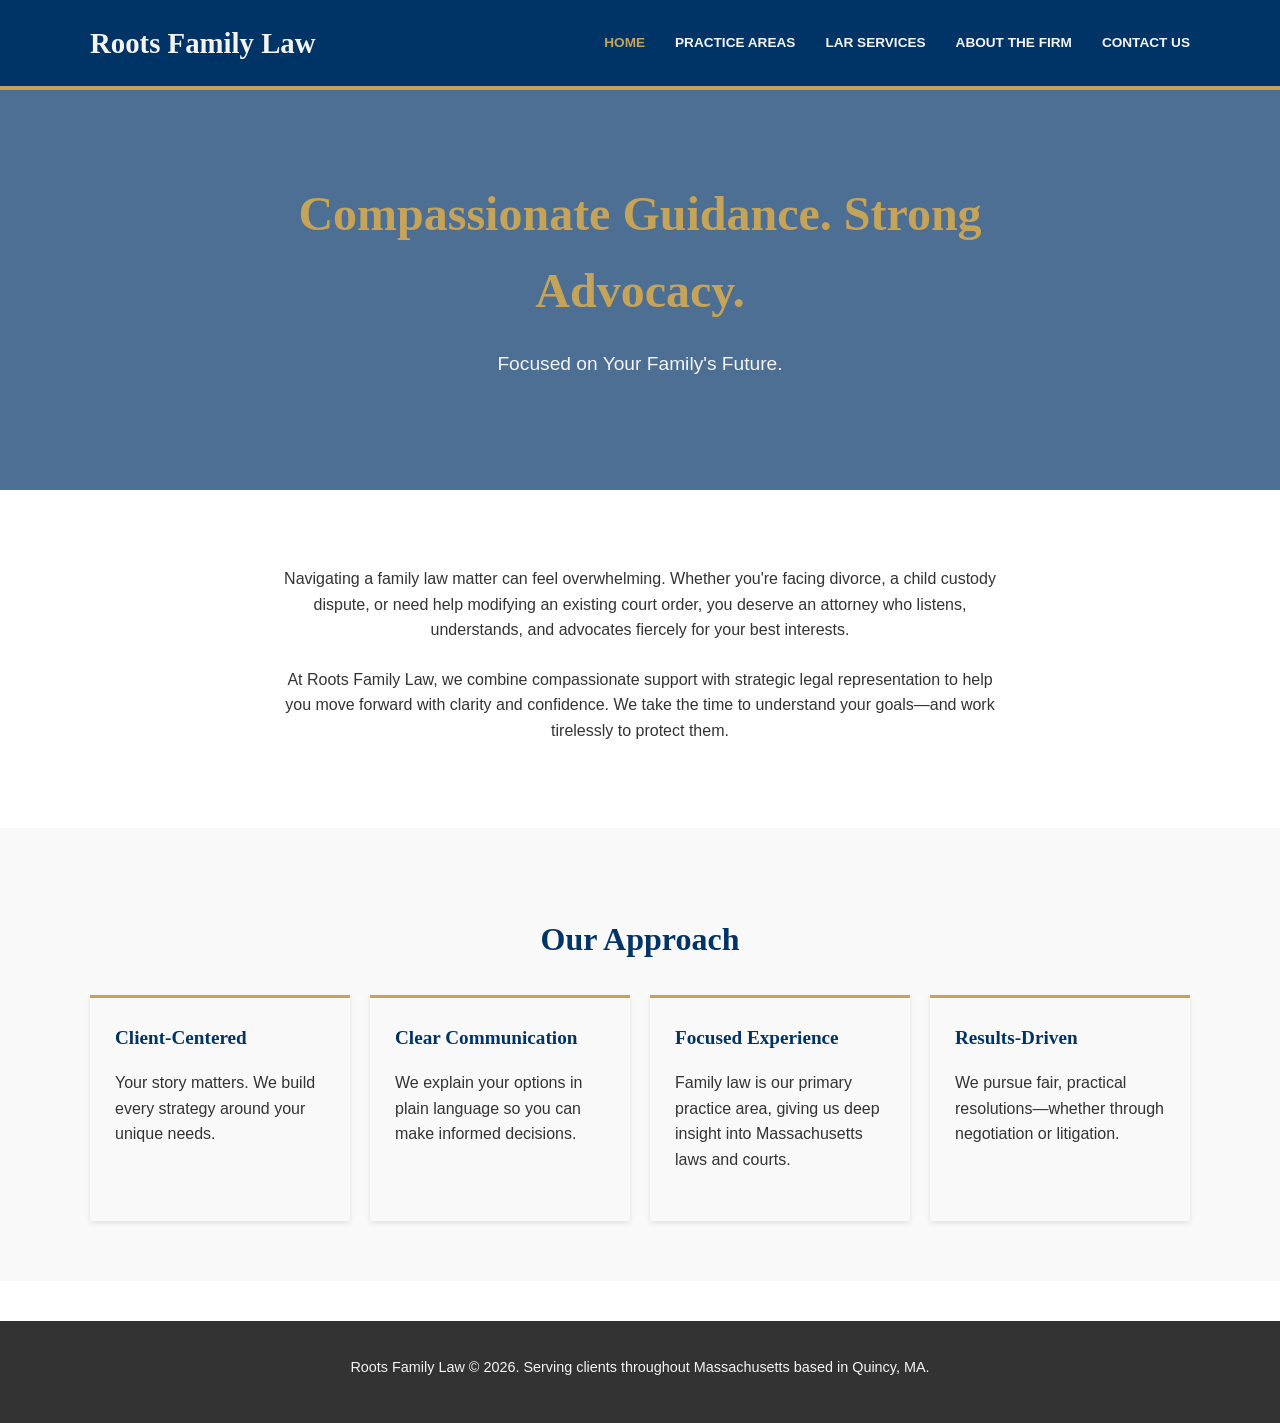
==== index.html @ 4e7e63ba "Add files via upload" ====
<!DOCTYPE html>
<html lang="en">
<head>
    <meta charset="UTF-8">
    <meta name="viewport" content="width=device-width, initial-scale=1.0">
    <title>Roots Family Law | Compassionate Family Law Attorneys in Quincy, MA</title>
    <link rel="stylesheet" href="style.css">
</head>
<body>
    <header>
        <div class="header-content">
            <div class="branding">
                <h1>Roots Family Law</h1>
            </div>
            <input type="checkbox" id="nav-toggle" class="nav-toggle">
            <label for="nav-toggle" class="hamburger">
                <span></span>
                <span></span>
                <span></span>
            </label>
            <nav class="nav-menu">
                <a href="index.html" class="current">Home</a>
                <a href="practice-areas.html">Practice Areas</a>
                <a href="lar.html">LAR Services</a>
                <a href="about.html">About the Firm</a>
                <a href="contact.html">Contact Us</a>
            </nav>
        </div>
    </header>

    <!-- Hero Section with Image -->
    <section class="hero home-hero">
        <div class="hero-content">
            <h1>Compassionate Guidance. Strong Advocacy.</h1>
            <p>Focused on Your Family's Future.</p>
        </div>
    </section>

    <!-- Introduction -->
    <section class="intro-text">
        <div class="container">
            <p>Navigating a family law matter can feel overwhelming. Whether you're facing divorce, a child custody dispute, or need help modifying an existing court order, you deserve an attorney who listens, understands, and advocates fiercely for your best interests.</p>
            <p>At Roots Family Law, we combine compassionate support with strategic legal representation to help you move forward with clarity and confidence. We take the time to understand your goals—and work tirelessly to protect them.</p>
        </div>
    </section>

    <!-- Our Approach Grid Section -->
    <section style="background-color: var(--bg-offwhite); padding: 40px 0;">
        <div class="container">
            <h2 style="text-align: center;">Our Approach</h2>
            <div class="grid-4">
                <div class="grid-box">
                    <h3>Client-Centered</h3>
                    <p>Your story matters. We build every strategy around your unique needs.</p>
                </div>
                <div class="grid-box">
                    <h3>Clear Communication</h3>
                    <p>We explain your options in plain language so you can make informed decisions.</p>
                </div>
                <div class="grid-box">
                    <h3>Focused Experience</h3>
                    <p>Family law is our primary practice area, giving us deep insight into Massachusetts laws and courts.</p>
                </div>
                <div class="grid-box">
                    <h3>Results-Driven</h3>
                    <p>We pursue fair, practical resolutions—whether through negotiation or litigation.</p>
                </div>
            </div>
        </div>
    </section>

    <footer>
        <p>Roots Family Law &copy; 2026. Serving clients throughout Massachusetts based in Quincy, MA.</p>
    </footer>

    <script src="script.js"></script>
</body>
</html>
---- style.css ----
/* --- Global Styles --- */
:root {
    --primary-color: #003366;
    --secondary-color: #C5A358;
    --text-dark: #333333;
    --text-light: #f4f4f4;
    --bg-light: #ffffff;
    --bg-offwhite: #f9f9f9;
    font-family: 'Segoe UI', Roboto, Helvetica, Arial, sans-serif;
}

body {
    margin: 0;
    padding: 0;
    line-height: 1.6;
    color: var(--text-dark);
    background-color: var(--bg-light);
}

h1, h2, h3 {
    font-family: Georgia, 'Times New Roman', Times, serif;
    color: var(--primary-color);
    margin-bottom: 1rem;
}

h1 { font-size: 2.5rem; }
h2 { font-size: 2rem; }
h3 { font-size: 1.5rem; }
p { margin-bottom: 1.5rem; }

.container {
    width: 90%;
    max-width: 1100px;
    margin: auto;
    overflow: hidden;
    padding: 20px;
}

/* --- Header & Navigation --- */
header {
    background: var(--primary-color);
    color: var(--text-light);
    padding: 20px 0;
    border-bottom: 4px solid var(--secondary-color);
}

.header-content {
    width: 90%;
    max-width: 1100px;
    margin: 0 auto;
    padding: 0 20px;
    display: flex;
    justify-content: space-between;
    align-items: center;
    position: relative;
}

header .branding h1 {
    color: var(--text-light);
    margin: 0;
    font-size: 1.8rem;
}

/* Desktop Navigation */
.nav-menu {
    display: flex;
    justify-content: flex-end;
    gap: 30px;
    margin: 0;
    padding: 0;
    list-style: none;
}

.nav-menu a {
    color: var(--text-light);
    text-decoration: none;
    text-transform: uppercase;
    font-size: 0.85rem;
    font-weight: bold;
    transition: color 0.3s ease;
}

.nav-menu a:hover,
.nav-menu a.current {
    color: var(--secondary-color);
}

/* Hidden checkbox */
.nav-toggle {
    display: none;
}

/* Hamburger button */
.hamburger {
    display: none;
    flex-direction: column;
    cursor: pointer;
    padding: 5px;
    gap: 6px;
}

.hamburger span {
    width: 25px;
    height: 3px;
    background-color: var(--text-light);
    transition: all 0.3s ease;
    display: block;
    border-radius: 2px;
}

/* Hamburger animation */
.nav-toggle:checked ~ .hamburger span:nth-child(1) {
    transform: rotate(-45deg) translate(-8px, 8px);
}

.nav-toggle:checked ~ .hamburger span:nth-child(2) {
    opacity: 0;
}

.nav-toggle:checked ~ .hamburger span:nth-child(3) {
    transform: rotate(45deg) translate(-8px, -8px);
}

/* --- Hero Image Sections --- */
.hero {
    background-size: cover;
    background-position: center;
    height: 400px;
    display: flex;
    flex-direction: column;
    justify-content: center;
    align-items: center;
    text-align: center;
    color: var(--text-light);
    padding: 0 20px;
    position: relative;
}

.hero::before {
    content: '';
    position: absolute;
    top: 0;
    left: 0;
    right: 0;
    bottom: 0;
    background: rgba(0, 51, 102, 0.7);
    z-index: 1;
}

.hero-content {
    z-index: 2;
    max-width: 800px;
}

.hero h1 {
    color: var(--secondary-color);
    font-size: 3rem;
    margin: 0 0 10px 0;
}

.hero p {
    font-size: 1.2rem;
}

.home-hero {
    background-image: url('https://images.unsplash.com/photo-1484820540004-1426751b6aa7?auto=format&fit=crop&w=1350&q=80');
}

.page-hero {
    background-image: url('https://images.unsplash.com/photo-1589829545856-d10d557cf95f?auto=format&fit=crop&w=1350&q=80');
    height: 300px;
}

/* --- Standard Sections --- */
.intro-text {
    padding: 40px 0;
    text-align: center;
    max-width: 800px;
    margin: auto;
}

.grid-4 {
    display: grid;
    grid-template-columns: repeat(auto-fit, minmax(200px, 1fr));
    gap: 20px;
    margin-top: 30px;
}

.grid-box {
    background: var(--bg-offwhite);
    padding: 25px;
    border-top: 3px solid var(--secondary-color);
    box-shadow: 0 2px 5px rgba(0, 0, 0, 0.1);
}

.grid-box h3 {
    color: var(--primary-color);
    font-size: 1.2rem;
    margin-top: 0;
}

/* Split Section */
.split-section {
    display: flex;
    flex-wrap: wrap;
    margin: 40px 0;
    background: var(--bg-offwhite);
}

.split-text {
    flex: 2;
    padding: 40px;
}

.split-image {
    flex: 1;
    min-height: 300px;
    background-size: cover;
    background-position: center;
}

.about-img {
    background-image: url('https://images.unsplash.com/photo-1521791136064-7984c1d71476?auto=format&fit=crop&w=1350&q=80');
}

/* Practice Items */
.practice-item {
    background: var(--bg-white);
    padding: 25px;
    margin-bottom: 20px;
    border-left: 5px solid var(--primary-color);
    box-shadow: 0 2px 4px rgba(0, 0, 0, 0.05);
}

/* Checked Lists */
ul.checked-list {
    list-style: none;
    padding: 0;
}

ul.checked-list li {
    margin-bottom: 15px;
    padding-left: 25px;
    position: relative;
}

ul.checked-list li::before {
    content: '✓';
    color: var(--secondary-color);
    font-weight: bold;
    position: absolute;
    left: 0;
}

/* LAR Sections */
.lar-section { padding: 40px 0; }
.how-lar-works { padding: 40px 0; }
.benefits { padding: 40px 0; }
.is-lar-right { padding: 40px 0; }
.lar-services-section { padding: 40px 0; }

.cta-section {
    padding: 40px 0;
    text-align: center;
    background: var(--bg-offwhite);
    border-radius: 8px;
    margin: 40px 0;
}

/* Contact Box */
.contact-box {
    background: var(--primary-color);
    color: var(--text-light);
    padding: 40px;
    text-align: center;
    margin-top: 30px;
    border-radius: 5px;
}

.contact-box h2 {
    color: var(--secondary-color);
}

.contact-box a {
    color: var(--secondary-color);
    text-decoration: none;
    font-weight: bold;
}

/* Footer */
footer {
    background: var(--text-dark);
    color: var(--text-light);
    text-align: center;
    padding: 20px;
    margin-top: 40px;
    font-size: 0.9rem;
}

/* ===== MOBILE RESPONSIVE ===== */
@media (max-width: 768px) {
    h1 { font-size: 1.8rem; }
    
    .header-content {
        flex-wrap: wrap;
        align-items: flex-start;
    }

    header .branding h1 {
        font-size: 1.4rem;
        width: 100%;
        text-align: center;
        margin: 0;
    }

    /* Show hamburger menu on mobile */
    .hamburger {
        display: flex;
        order: 2;
    }

    /* Hide desktop nav, show mobile nav */
    .nav-menu {
        display: none;
        position: fixed;
        top: 70px;
        left: 0;
        right: 0;
        width: 100%;
        flex-direction: column;
        background: var(--primary-color);
        gap: 0;
        padding: 0;
        margin: 0;
        box-shadow: 0 8px 16px rgba(0, 0, 0, 0.3);
        z-index: 999;
    }

    /* Show menu when checkbox is checked */
    .nav-toggle:checked ~ .nav-menu {
        display: flex;
    }

    .nav-menu a {
        display: block;
        padding: 15px 20px;
        border-bottom: 1px solid rgba(255, 255, 255, 0.1);
        text-align: center;
    }

    .nav-menu a:last-child {
        border-bottom: none;
    }

    .hero h1 {
        font-size: 1.8rem;
    }

    .split-text,
    .split-image {
        flex: 100%;
    }

    .grid-4 {
        grid-template-columns: 1fr;
    }

    .container {
        width: 95%;
        padding: 15px;
    }
}
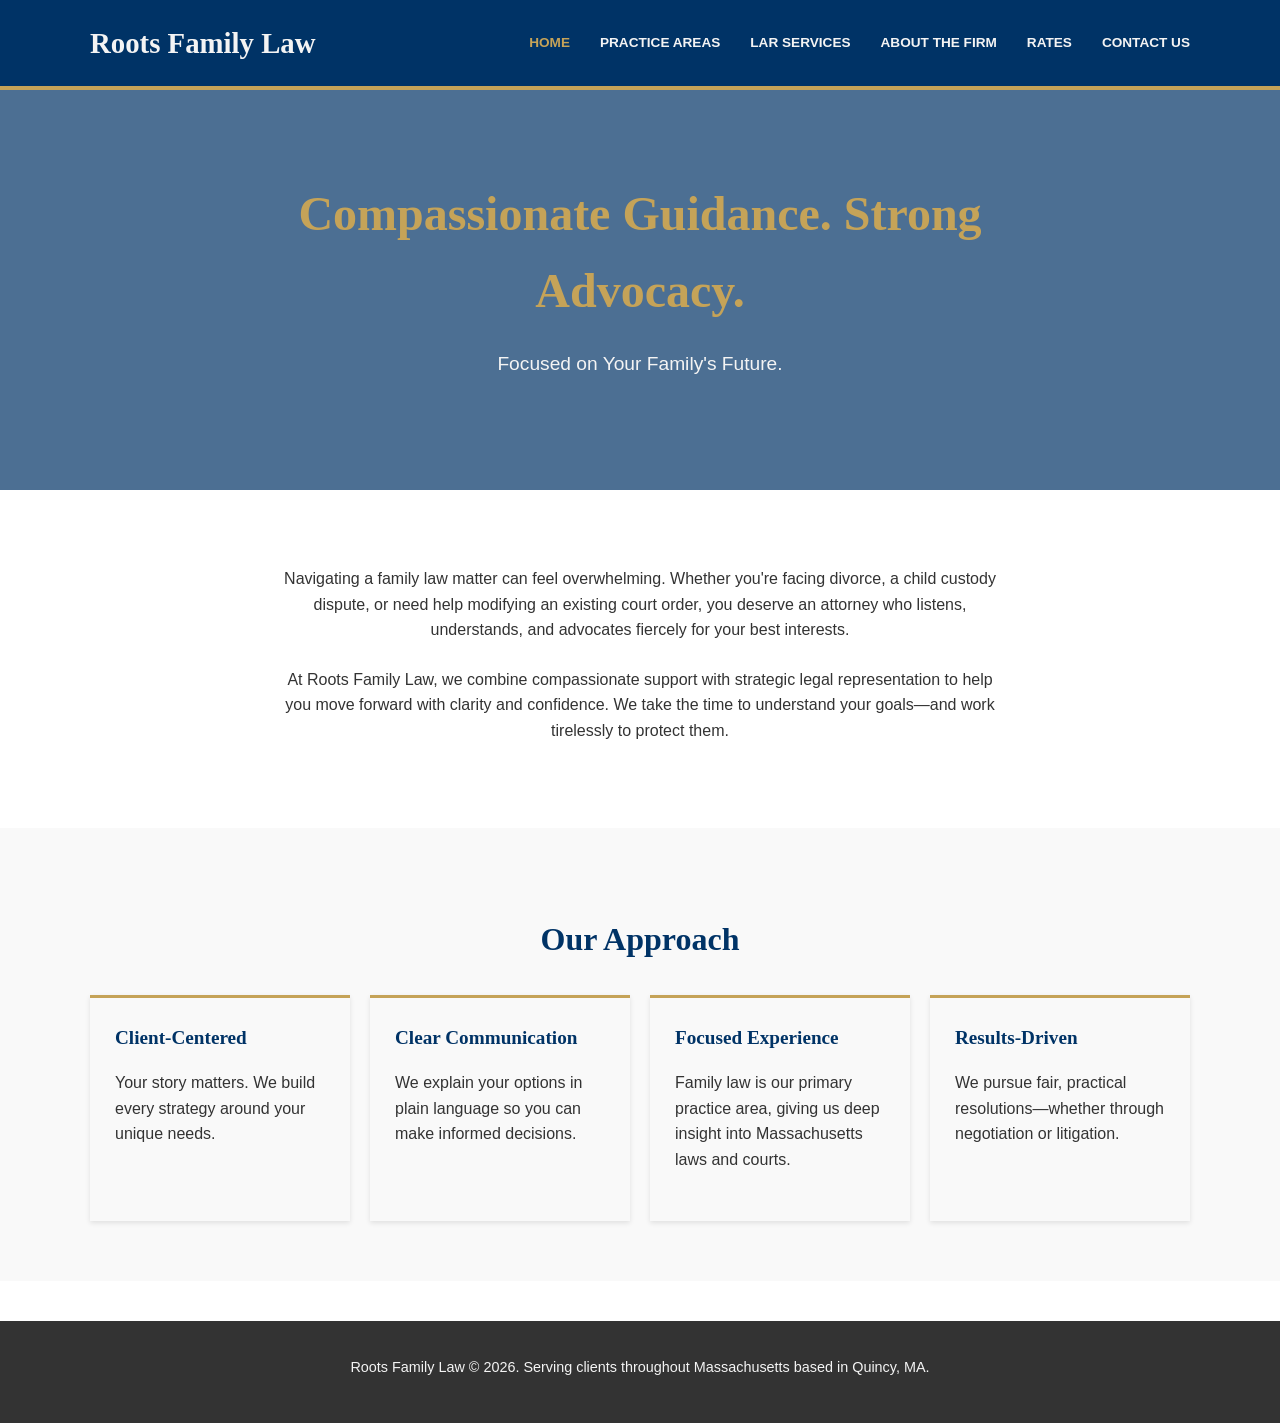
==== commit 61117095: "Add files via upload" ====
--- a/index.html
+++ b/index.html
@@ -1,78 +1,79 @@
-<!DOCTYPE html>
-<html lang="en">
-<head>
-    <meta charset="UTF-8">
-    <meta name="viewport" content="width=device-width, initial-scale=1.0">
-    <title>Roots Family Law | Compassionate Family Law Attorneys in Quincy, MA</title>
-    <link rel="stylesheet" href="style.css">
-</head>
-<body>
-    <header>
-        <div class="header-content">
-            <div class="branding">
-                <h1>Roots Family Law</h1>
-            </div>
-            <input type="checkbox" id="nav-toggle" class="nav-toggle">
-            <label for="nav-toggle" class="hamburger">
-                <span></span>
-                <span></span>
-                <span></span>
-            </label>
-            <nav class="nav-menu">
-                <a href="index.html" class="current">Home</a>
-                <a href="practice-areas.html">Practice Areas</a>
-                <a href="lar.html">LAR Services</a>
-                <a href="about.html">About the Firm</a>
-                <a href="contact.html">Contact Us</a>
-            </nav>
-        </div>
-    </header>
-
-    <!-- Hero Section with Image -->
-    <section class="hero home-hero">
-        <div class="hero-content">
-            <h1>Compassionate Guidance. Strong Advocacy.</h1>
-            <p>Focused on Your Family's Future.</p>
-        </div>
-    </section>
-
-    <!-- Introduction -->
-    <section class="intro-text">
-        <div class="container">
-            <p>Navigating a family law matter can feel overwhelming. Whether you're facing divorce, a child custody dispute, or need help modifying an existing court order, you deserve an attorney who listens, understands, and advocates fiercely for your best interests.</p>
-            <p>At Roots Family Law, we combine compassionate support with strategic legal representation to help you move forward with clarity and confidence. We take the time to understand your goals—and work tirelessly to protect them.</p>
-        </div>
-    </section>
-
-    <!-- Our Approach Grid Section -->
-    <section style="background-color: var(--bg-offwhite); padding: 40px 0;">
-        <div class="container">
-            <h2 style="text-align: center;">Our Approach</h2>
-            <div class="grid-4">
-                <div class="grid-box">
-                    <h3>Client-Centered</h3>
-                    <p>Your story matters. We build every strategy around your unique needs.</p>
-                </div>
-                <div class="grid-box">
-                    <h3>Clear Communication</h3>
-                    <p>We explain your options in plain language so you can make informed decisions.</p>
-                </div>
-                <div class="grid-box">
-                    <h3>Focused Experience</h3>
-                    <p>Family law is our primary practice area, giving us deep insight into Massachusetts laws and courts.</p>
-                </div>
-                <div class="grid-box">
-                    <h3>Results-Driven</h3>
-                    <p>We pursue fair, practical resolutions—whether through negotiation or litigation.</p>
-                </div>
-            </div>
-        </div>
-    </section>
-
-    <footer>
-        <p>Roots Family Law &copy; 2026. Serving clients throughout Massachusetts based in Quincy, MA.</p>
-    </footer>
-
-    <script src="script.js"></script>
-</body>
+<!DOCTYPE html>
+<html lang="en">
+<head>
+    <meta charset="UTF-8">
+    <meta name="viewport" content="width=device-width, initial-scale=1.0">
+    <title>Roots Family Law | Compassionate Family Law Attorneys in Quincy, MA</title>
+    <link rel="stylesheet" href="style.css">
+</head>
+<body>
+    <header>
+        <div class="header-content">
+            <div class="branding">
+                <h1>Roots Family Law</h1>
+            </div>
+            <input type="checkbox" id="nav-toggle" class="nav-toggle">
+            <label for="nav-toggle" class="hamburger">
+                <span></span>
+                <span></span>
+                <span></span>
+            </label>
+            <nav class="nav-menu">
+                <a href="index.html" class="current">Home</a>
+                <a href="practice-areas.html">Practice Areas</a>
+                <a href="lar.html">LAR Services</a>
+                <a href="about.html">About the Firm</a>
+                <a href="rates.html">Rates</a>
+                <a href="contact.html">Contact Us</a>
+            </nav>
+        </div>
+    </header>
+
+    <!-- Hero Section with Image -->
+    <section class="hero home-hero">
+        <div class="hero-content">
+            <h1>Compassionate Guidance. Strong Advocacy.</h1>
+            <p>Focused on Your Family's Future.</p>
+        </div>
+    </section>
+
+    <!-- Introduction -->
+    <section class="intro-text">
+        <div class="container">
+            <p>Navigating a family law matter can feel overwhelming. Whether you're facing divorce, a child custody dispute, or need help modifying an existing court order, you deserve an attorney who listens, understands, and advocates fiercely for your best interests.</p>
+            <p>At Roots Family Law, we combine compassionate support with strategic legal representation to help you move forward with clarity and confidence. We take the time to understand your goals—and work tirelessly to protect them.</p>
+        </div>
+    </section>
+
+    <!-- Our Approach Grid Section -->
+    <section style="background-color: var(--bg-offwhite); padding: 40px 0;">
+        <div class="container">
+            <h2 style="text-align: center;">Our Approach</h2>
+            <div class="grid-4">
+                <div class="grid-box">
+                    <h3>Client-Centered</h3>
+                    <p>Your story matters. We build every strategy around your unique needs.</p>
+                </div>
+                <div class="grid-box">
+                    <h3>Clear Communication</h3>
+                    <p>We explain your options in plain language so you can make informed decisions.</p>
+                </div>
+                <div class="grid-box">
+                    <h3>Focused Experience</h3>
+                    <p>Family law is our primary practice area, giving us deep insight into Massachusetts laws and courts.</p>
+                </div>
+                <div class="grid-box">
+                    <h3>Results-Driven</h3>
+                    <p>We pursue fair, practical resolutions—whether through negotiation or litigation.</p>
+                </div>
+            </div>
+        </div>
+    </section>
+
+    <footer>
+        <p>Roots Family Law &copy; 2026. Serving clients throughout Massachusetts based in Quincy, MA.</p>
+    </footer>
+
+    <script src="script.js"></script>
+</body>
 </html>
